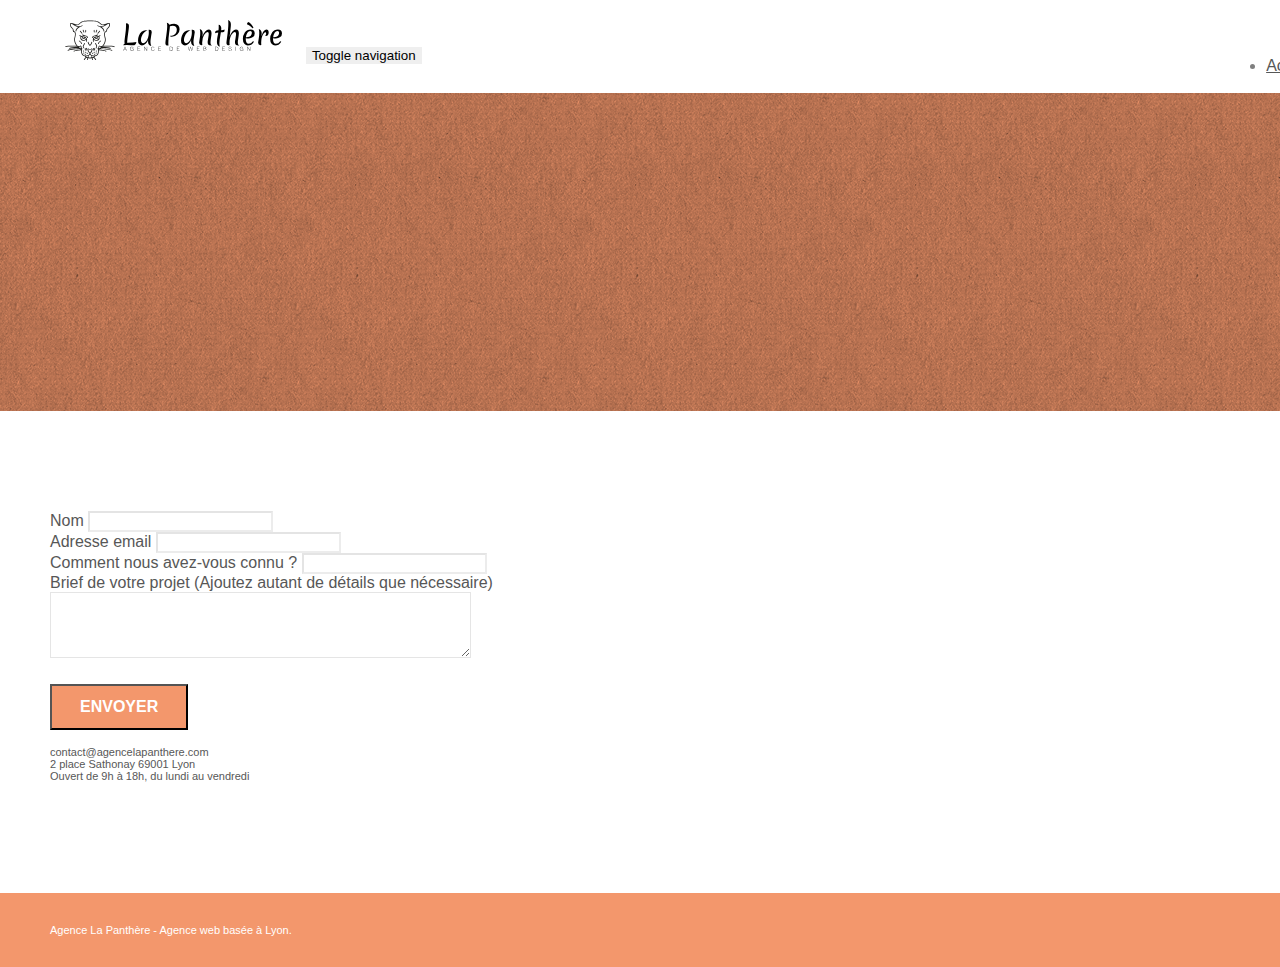
==== page2.html @ 514e4740 "second comit site" ====
<!doctype html>
<html lang="Default">
<head>
    <meta charset="utf-8">
    <meta name="keywords" content="">
    <meta name="description" content="">
    <meta name="viewport" content="width=device-width, initial-scale=1.0, viewport-fit=cover">
    <link rel="shortcut icon" type="image/png" href="favicon.jpg">
    
	<link rel="stylesheet" type="text/css" href="./css/bootstrap.min.css">
	<link rel="stylesheet" type="text/css" href="style.css">
	<link rel="stylesheet" type="text/css" href="./css/font-awesome.min.css">
	<link rel="stylesheet" type="text/css" href="./css/et-line.min.css">
	
    
	<script src="./js/jquery-2.1.0.min.js"></script>
	<script src="./js/bootstrap.min.js"></script>
	<script src="./js/blocs.min.js"></script>
	<script src="./js/jqBootstrapValidation.js"></script>
	<script src="./js/formHandler.js"></script>
    <title>page2</title>

    
<!-- Analytics -->
 
<!-- Analytics END -->
    
</head>
<body>
<!-- Principal conteneur -->
<div class="page-container">
    
<!-- bloc-0 -->
<div class="bloc bgc-white l-bloc " id="bloc-0">
	<div class="container bloc-sm">
		<nav class="navbar row">
			<div class="navbar-header">
				<a class="navbar-brand" href="index.html"><img src="img/agence-la-panthere-monochrome.svg" alt="atlanta web design logo" height="40" /></a>
				<button id="nav-toggle" type="button" class="ui-navbar-toggle navbar-toggle" data-toggle="collapse" data-target=".navbar-1">
					<span class="sr-only">Toggle navigation</span><span class="icon-bar"></span><span class="icon-bar"></span><span class="icon-bar"></span>
				</button>
			</div>
			<div class="collapse navbar-collapse navbar-1 special-dropdown-nav">
				<ul class="site-navigation nav navbar-nav">
					<li>
						<a href="index.html">Accueil</a>
					</li>
					<li>
					</li>
					<li>
						<a href="page2.html">page2 &gt;</a>
					</li>
				</ul>
			</div>
		</nav>
	</div>
</div>
<!-- bloc-0 END -->

<!-- bloc-6 -->
<div class="bloc bg-dots-bg bg-repeat bgc-atomic-tangerine d-bloc bloc-bg-texture texture-paper" id="bloc-6">
	<div class="container bloc-lg">
		<div class="row">
			<div class="col-sm-12">
				<h1 class="text-center hero-bloc-text tc-white">
					Parlons web design !
				</h1>
				<p class="text-center mg-lg tc-white tight-width-whitespace">
					Nous sommes ravis que vous souhaitiez collaborer avec notre agence.<br>
					Parlez-nous de votre projet en complétant le formulaire ci-dessous.
				</p>
			</div>
		</div>
	</div>
</div>
<!-- bloc-6 END -->

<!-- bloc-7 -->
<div class="bloc bgc-white l-bloc" id="bloc-7">
	<div class="container bloc-lg">
		<div class="row">
			<div class="col-sm-6">
				<form id="form_1" novalidate success-msg="Your message has been sent." fail-msg="Sorry it seems that our mail server is not responding, Sorry for the inconvenience!">
					<div class="form-group">
						<label>
							Nom
						</label>
						<input id="name" class="form-control" required />
					</div>
					<div class="form-group">
						<label>
							Adresse email
						</label>
						<input id="email" class="form-control" type="email" required />
					</div>
					<div class="form-group">
						<label>
							Comment nous avez-vous connu ?
						</label>
						<input class="form-control" type="email" required id="input_504" />
					</div>
					<div class="form-group">
						<label>
							Brief de votre projet (Ajoutez autant de détails que nécessaire)<br>
						</label><textarea id="message" class="form-control" rows="4" cols="50" required></textarea>
					</div> 
					<button class="bloc-button btn btn-lg btn-block cta-hero btn-atomic-tangerine" type="submit">
						Envoyer
					</button>
				</form>
			</div>
			<div class="col-sm-6">
				<p>
					contact@agencelapanthere.com<br>2 place Sathonay 69001 Lyon<br>Ouvert de 9h à 18h, du lundi au vendredi<br>
				</p>
			</div>
		</div>
	</div>
</div>
<!-- bloc-7 END -->

<!-- ScrollToTop Button -->
<a class="bloc-button btn btn-d scrollToTop" onclick="scrollToTarget('1')"><span class="fa fa-chevron-up"></span></a>
<!-- ScrollToTop Button END-->


<!-- Footer - bloc-8 -->
<div class="bloc bgc-atomic-tangerine d-bloc" id="bloc-8">
	<div class="container bloc-sm">
		<div class="row">
			<div class="col-sm-12">
				<p class="text-center white">
					Agence La Panthère - Agence web basée à Lyon.<br>
				</p>
				<div class="row row-no-gutters social">
					<div class="col-sm-3">
						<div class="text-center">
							<a class="social" href="index.html"><span class="fa fa-twitter icon-md"></span></a>
						</div>
					</div>
					<div class="col-sm-3">
						<div class="text-center">
							<a class="social" href="index.html"><span class="fa fa-facebook icon-md"></span></a>
						</div>
					</div>
					<div class="col-sm-3">
						<div class="text-center">
							<a class="social" href="index.html"><span class="fa fa-dribbble icon-md"></span></a>
						</div>
					</div>
					<div class="col-sm-3">
						<div class="text-center">
							<a class="social" href="index.html"><span class="fa fa-instagram icon-md"></span></a>
						</div>
					</div>
				</div>
			</div>
		</div>
	</div>
</div>
<!-- Footer - bloc-8 END -->

</div>
<!-- Principal conteneur END -->
    

</body>
</html>
---- style.css ----
body {
    margin: 0;
    padding: 0;
    background: #FFF;
    overflow-x: hidden;
    -webkit-font-smoothing: antialiased;
    -moz-osx-font-smoothing: grayscale;
}

a,
button {
    transition: all .3s ease-in-out;
    outline: none!important;
}

a:hover {
    text-decoration: none;
    cursor: pointer;
}

#page-loading-blocs-notifaction {
    position: fixed;
    top: 0;
    bottom: 0;
    width: 100%;
    z-index: 100000;
    background: #FFFFFF url("img/pageload-spinner.gif") no-repeat center center;
}

.bloc {
    width: 100%;
    clear: both;
    background: 50% 50% no-repeat;
    padding: 0 50px;
    -webkit-background-size: cover;
    -moz-background-size: cover;
    -o-background-size: cover;
    background-size: cover;
    position: relative;
}

.bloc .container {
    padding-left: 0;
    padding-right: 0;
}

.bloc-lg {
    padding: 100px 50px;
}

.bloc-md {
    padding: 50px;
}

.bloc-sm {
    padding: 20px 50px;
}

.bg-center,
.bg-l-edge,
.bg-r-edge,
.bg-t-edge,
.bg-b-edge,
.bg-tl-edge,
.bg-bl-edge,
.bg-tr-edge,
.bg-br-edge,
.bg-repeat {
    -webkit-background-size: auto!important;
    -moz-background-size: auto!important;
    -o-background-size: auto!important;
    background-size: auto!important;
}

.bg-repeat {
    background: repeat;
}

.bg-t-edge {
    background: top no-repeat;
}

.bloc-bg-texture::before {
    content: "";
    background-size: 2px 2px;
    position: absolute;
    top: 0;
    bottom: 0;
    left: 0;
    right: 0;
}

.texture-paper::before {
    background: url("img/texture-paper.png");
    background-size: 280px 280px;
}

.b-parallax {
    background-attachment: fixed;
}

.d-bloc {
    color: rgba(255, 255, 255, .7);
}

.d-bloc button:hover {
    color: rgba(255, 255, 255, .9);
}

.d-bloc .icon-round,
.d-bloc .icon-square,
.d-bloc .icon-rounded,
.d-bloc .icon-semi-rounded-a,
.d-bloc .icon-semi-rounded-b {
    border-color: rgba(255, 255, 255, .9);
}

.d-bloc .divider-h span {
    border-color: rgba(255, 255, 255, .2);
}

.d-bloc .a-btn,
.d-bloc .navbar a,
.d-bloc .navbar-brand,
.d-bloc a .icon-sm,
.d-bloc a .icon-md,
.d-bloc a .icon-lg,
.d-bloc a .icon-xl,
.d-bloc h1 a,
.d-bloc h2 a,
.d-bloc h3 a,
.d-bloc h4 a,
.d-bloc h5 a,
.d-bloc h6 a,
.d-bloc p a {
    color: rgba(255, 255, 255, .6);
}

.d-bloc .a-btn:hover,
.d-bloc .navbar a:hover,
.d-bloc .navbar-brand:hover,
.d-bloc a:hover .icon-sm,
.d-bloc a:hover .icon-md,
.d-bloc a:hover .icon-lg,
.d-bloc a:hover .icon-xl,
.d-bloc h1 a:hover,
.d-bloc h2 a:hover,
.d-bloc h3 a:hover,
.d-bloc h4 a:hover,
.d-bloc h5 a:hover,
.d-bloc h6 a:hover,
.d-bloc p a:hover {
    color: rgba(255, 255, 255, 1);
}

.d-bloc .navbar-toggle .icon-bar {
    background: rgba(255, 255, 255, 1);
}

.d-bloc .btn-wire,
.d-bloc .btn-wire:hover {
    color: rgba(255, 255, 255, 1);
    border-color: rgba(255, 255, 255, 1);
}

.d-bloc .panel {
    color: rgba(0, 0, 0, .5);
}

.d-bloc .panel button:hover {
    color: rgba(0, 0, 0, .7);
}

.d-bloc .panel icon {
    border-color: rgba(0, 0, 0, .7);
}

.d-bloc .panel .divider-h span {
    border-color: rgba(0, 0, 0, .1);
}

.d-bloc .panel .a-btn {
    color: rgba(0, 0, 0, .6);
}

.d-bloc .panel .a-btn:hover {
    color: rgba(0, 0, 0, 1);
}

.d-bloc .panel .btn-wire,
.d-bloc .panel .btn-wire:hover {
    color: rgba(0, 0, 0, .7);
    border-color: rgba(0, 0, 0, .3);
}

.d-bloc .panel,
.l-bloc {
    color: rgba(0, 0, 0, .5);
}

.d-bloc .panel button:hover,
.l-bloc button:hover {
    color: rgba(0, 0, 0, .7);
}

.l-bloc .icon-round,
.l-bloc .icon-square,
.l-bloc .icon-rounded,
.l-bloc .icon-semi-rounded-a,
.l-bloc .icon-semi-rounded-b {
    border-color: rgba(0, 0, 0, .7);
}

.d-bloc .panel .divider-h span,
.l-bloc .divider-h span {
    border-color: rgba(0, 0, 0, .1);
}

.d-bloc .panel .a-btn,
.l-bloc .a-btn,
.l-bloc .navbar a,
.l-bloc .navbar-brand,
.l-bloc a .icon-sm,
.l-bloc a .icon-md,
.l-bloc a .icon-lg,
.l-bloc a .icon-xl,
.l-bloc h1 a,
.l-bloc h2 a,
.l-bloc h3 a,
.l-bloc h4 a,
.l-bloc h5 a,
.l-bloc h6 a,
.l-bloc p a {
    color: rgba(0, 0, 0, .6);
}

.d-bloc .panel .a-btn:hover,
.l-bloc .a-btn:hover,
.l-bloc .navbar a:hover,
.l-bloc .navbar-brand:hover,
.l-bloc a:hover .icon-sm,
.l-bloc a:hover .icon-md,
.l-bloc a:hover .icon-lg,
.l-bloc a:hover .icon-xl,
.l-bloc h1 a:hover,
.l-bloc h2 a:hover,
.l-bloc h3 a:hover,
.l-bloc h4 a:hover,
.l-bloc h5 a:hover,
.l-bloc h6 a:hover,
.l-bloc p a:hover {
    color: rgba(0, 0, 0, 1);
}

.l-bloc .navbar-toggle .icon-bar {
    color: rgba(0, 0, 0, .6);
}

.d-bloc .panel .btn-wire,
.d-bloc .panel .btn-wire:hover,
.l-bloc .btn-wire,
.l-bloc .btn-wire:hover {
    color: rgba(0, 0, 0, .7);
    border-color: rgba(0, 0, 0, .3);
}

.voffset {
    margin-top: 30px;
}

.voffset-lg {
    margin-top: 80px;
}

.row-no-gutters {
    margin-right: 0;
    margin-left: 0;
}

.row.row-no-gutters > [class^="col-"],
.row.row-no-gutters > [class*=" col-"] {
    padding-right: 0;
    padding-left: 0;
}

#bloc-1-hero h1 {
    font-size: 32px;
}

.navbar {
    margin-bottom: 0;
    z-index: 1;
}

.navbar-brand {
    height: auto;
    padding: 3px 15px;
    font-size: 25px;
    font-weight: normal;
    font-weight: 600;
    line-height: 44px;
}

.navbar-brand img {
    max-height: 200px;
    margin: 0 5px 0 0;
    display: inline;
}

.navbar-brand img[src$=svg] {
    min-width: 100px;
}

.nav-center .navbar-brand img {
    margin: 0;
}

.navbar .nav {
    padding-top: 2px;
    margin-right: -16px;
    float: right;
    z-index: 1;
}

.nav > li {
    float: left;
    margin-top: 4px;
    font-size: 16px;
}

.navbar-nav .open .dropdown-menu > li > a {
    text-align: inherit;
}

.nav > li a:hover,
.nav > li a:focus {
    background: transparent;
}

.navbar-toggle {
    margin: 10px 10px 0 0;
    border: 0px;
}

.navbar-toggle:hover {
    background: transparent!important;
}

.navbar-toggle .icon-bar {
    background-color: rgba(0, 0, 0, .5);
    width: 26px;
}

.nav-invert .navbar .nav {
    float: left;
}

.nav-invert .navbar-header,
.nav-invert .navbar-brand {
    float: right;
    position: relative;
    z-index: 2;
}

@media (min-width: 768px) {
    .site-navigation {
        position: absolute;
        top: 50%;
        right: 20px;
        transform: translate(0, -50%);
        -webkit-transform: translateY(-50%);
    }
    .nav > li .dropdown-menu a,
    .nav > li .dropdown-menu a:hover {
        color: #484848;
    }
    .nav-invert .site-navigation {
        left: 0;
        right: 0;
    }
    .nav-center {
        text-align: center;
    }
    .nav-center .navbar-header {
        width: 100%;
    }
    .nav-center .navbar-header,
    .nav-center .navbar-brand,
    .nav-center .nav > li {
        float: none;
        display: inline-block;
    }
    .nav-center .site-navigation {
        position: relative;
        width: 100%;
        right: 0;
        margin-right: 0px;
        margin-top: 20px;
    }
    .nav-center.mini-nav .navbar-toggle {
        float: none;
        margin: 10px auto 0;
    }
}

.nav > li > .dropdown a {
    background: none!important;
    display: block;
    padding: 14px 15px;
}

nav .caret {
    margin: 0 5px;
}

.dropdown-menu .dropdown-menu {
    top: -8px;
    left: 100%;
}

.dropdown-menu .dropmenu-flow-right {
    top: 100%;
    left: 0;
    margin-left: -1px;
    border-top-left-radius: 0;
    border-top-right-radius: 0;
}

.dropdown-menu .dropdown span {
    border: 4px solid black;
    border-top-color: transparent;
    border-right-color: transparent;
    border-bottom-color: transparent;
    margin: 6px -5px 0 0!important;
    float: right;
}

.mg-md {
    margin-top: 10px;
    margin-bottom: 20px;
}

.mg-lg {
    margin-top: 10px;
    margin-bottom: 40px;
}

.btn {
    margin: 0 5px 5px 0;
}

.btn.pull-right {
    margin: 0 0 5px 5px;
}

.btn-d,
.btn-d:hover,
.btn-d:focus {
    color: #FFF;
    background: rgba(0, 0, 0, .3);
}

button {
    outline: none!important;
}

.btn-rd {
    border-radius: 40px;
}

.btn-clean {
    border: 1px solid rgba(0, 0, 0, .08);
    border-bottom-color: rgba(0, 0, 0, .1);
    text-shadow: 0 1px 0 rgba(0, 0, 1, .1);
    box-shadow: 0 1px 3px rgba(0, 0, 1, .25), inset 0 1px 0 0 rgba(255, 255, 255, .15);
}

.icon-md {
    font-size: 30px!important;
}

.icon-lg {
    font-size: 60px!important;
}

.sm-shadow {
    text-shadow: 0 1px 2px rgba(0, 0, 0, .3);
}

.panel-sq,
.panel-sq .panel-heading,
.panel-sq .panel-footer {
    border-radius: 0;
}

.panel-rd {
    border-radius: 30px;
}

.panel-rd .panel-heading {
    border-radius: 29px 29px 0 0;
}

.panel-rd .panel-footer {
    border-radius: 0 0 29px 29px;
}

.form-control {
    border-color: rgba(0, 0, 0, .1);
    box-shadow: none;
}

.scrollToTop {
    width: 40px;
    height: 40px;
    position: fixed;
    bottom: 20px;
    right: 20px;
    opacity: 0;
    z-index: 500;
    transition: all .3s ease-in-out;
}

.scrollToTop span {
    margin-top: 6px;
}

.showScrollTop {
    font-size: 14px;
    opacity: 1;
}

a[data-lightbox] {
    position: relative;
    display: block;
    text-align: center;
}

a[data-lightbox]:hover::before {
    content: "+";
    font-family: "HelveticaNeue-Light", "Helvetica Neue Light", "Helvetica Neue", Helvetica, Arial;
    font-size: 32px;
    width: 50px;
    height: 50px;
    margin-left: -25px;
    border-radius: 50%;
    background: rgba(0, 0, 0, .6);
    color: #FFF;
    font-weight: 100;
    z-index: 1;
    position: absolute;
    top: 50%;
    transform: translateY(-50%);
    -webkit-transform: translateY(-50%);
}

a[data-lightbox]:hover img {
    opacity: 0.6;
    -webkit-animation-fill-mode: none;
    animation-fill-mode: none;
}

#lightbox-modal {
    display: flex;
    align-items: center;
}

#lightbox-modal .modal-dialog {
    width: 90%;
    max-width: 900px;
    margin: 0 auto 0;
}

#lightbox-modal .modal-dialog img {
    max-height: 90vh;
    margin: 0 auto;
}

.lightbox-caption {
    padding: 20px;
    color: #FFF;
    background: rgba(0, 0, 0, .5);
    position: absolute;
    left: 15px;
    right: 15px;
    bottom: 5px;
}

.close-lightbox {
    color: #FFF;
    font-size: 30px;
    position: absolute;
    top: 20px;
    right: 20px;
    z-index: 20;
    background: rgba(0, 0, 0, .5);
    border: none;
    line-height: 30px;
    padding: 0 9px 5px;
    opacity: 0.3;
}

.close-lightbox:hover,
.next-lightbox:hover,
.prev-lightbox:hover {
    opacity: 1.0;
    color: #FFF;
}

.next-lightbox,
.prev-lightbox {
    font-size: 20px;
    color: rgba(255, 255, 255, .9);
    background: rgba(0, 0, 0, .5);
    transition: all .2s ease-in-out;
    position: absolute;
    top: 45%;
    z-index: 1;
    opacity: 0.4;
}

.next-lightbox {
    padding: 6px 8px 1px 13px;
    right: 25px;
}

.prev-lightbox {
    padding: 6px 13px 1px 10px;
    left: 25px;
}

.snapshot-lb .modal-body {
    padding-bottom: 45px;
}

.snapshot-lb .lightbox-caption {
    padding: 0;
    color: rgba(0, 0, 0, .5);
    background: none;
}

h1,
h2,
h3,
h4,
h5,
h6,
p,
label,
.btn,
a {
    font-family: "helvetica";
    font-weight: 400;
    color: #575757!important;
}

.container {
    max-width: 1000px;
}

.hero-bloc-text {
    font-size: 38px;
}

.hero-bloc-text-sub {
    font-size: 36px;
}

.statement-bloc-text {
    line-height: 26px;
    font-style: italic;
    font-size: 20px;
    text-align: center;
    font-weight: lighter;
    max-width: 520px;
    margin: auto auto auto auto;
}

p {
    font-size: 11px;
}

.tight-width-whitespace {
    max-width: 600px;
    margin: auto auto auto auto;
}

.h1 {
    font-size: 20px;
    font-family: "Open Sans";
}

.cta-hero {
    margin-top: 22px;
    color: #FFFFFF!important;
    text-transform: uppercase;
    padding: 12px 28px 12px 28px;
    font-size: 16px;
    font-weight: 700;
}

.social {
    max-width: 400px;
    margin: auto auto auto auto;
}

h2 {
    font-size: 22px;
    line-height: 1.4em;
}

h3 {
    font-size: 15px;
    text-transform: uppercase;
    font-weight: 700;
    color: #333333!important;
}

.med-width-whitespace {
    max-width: 800px;
    margin: auto auto auto auto;
    box-shadow: 0px 0px 0px #000000;
}

h1 {
    color: #333333!important;
}

h4 {
    color: #333333!important;
}

.icons {
    margin-bottom: 14px;
    margin-top: 24px;
}

.white {
    color: #FFFFFF!important;
}

.portfolio-thumb {
    margin-bottom: 24px;
}

.portfolio-row {
    margin-bottom: 44px;
    margin-top: 50px;
}

.avatar {
    box-shadow: 0px 4px 9px rgba(0, 0, 0, 0.3);
}

.black-background {
    background-color: rgba(165, 147, 99, 0.7);
    padding: 40px 40px 40px 40px;
}

.bold-link {
    font-weight: 900;
    text-decoration: underline!important;
}

.bgc-white {
    background-color: #FFFFFF;
}

.bgc-dark-slate-blue {
    background-color: #364577;
}

.bgc-atomic-tangerine {
    background-color: #F3976C;
}

.tc-white {
    color: #F3976C!important;
}

.btn-atomic-tangerine {
    background: #F3976C;
    color: #FFFFFF!important;
}

.btn-atomic-tangerine:hover {
    background: #c27956!important;
    color: #FFFFFF!important;
}

.ltc-white {
    color: #FFFFFF!important;
}

.ltc-white:hover {
    color: #cccccc!important;
}

.ltc-atomic-tangerine {
    color: #F3976C!important;
}

.ltc-atomic-tangerine:hover {
    color: #c27956!important;
}

.icon-dark-slate-blue {
    color: #364577!important;
    border-color: #364577!important;
}

.bg-dots-bg {
    background-image: url("img/dots-bg.png");
}

.bg-lines-h2-bg {
    background-image: url("img/lines-h2-bg.png");
}

.bg-banniere {
    background-image: url("img/agence-la-panthere.jpg");
}

.bg-presentation {
    background-image: url("img/image-de-presentation.bmp");
}

@media (max-width: 1024px) {
    .bloc {
        padding-left: 20px;
        padding-right: 20px;
    }
    .bloc.full-width-bloc,
    .bloc-tile-2.full-width-bloc .container,
    .bloc-tile-3.full-width-bloc .container,
    .bloc-tile-4.full-width-bloc .container {
        padding-left: 0;
        padding-right: 0;
    }
}

@media (max-width: 992px) and (min-width: 768px) {
    .navbar .nav {
        max-width: 80%
    }
    .nav-center.navbar .nav {
        max-width: 100%
    }
}

@media only screen and (min-device-width: 768px) and (max-device-width: 1024px) and (orientation: landscape) {
    .b-parallax {
        background-attachment: scroll;
    }
}

@media only screen and (min-device-width: 1024px) and (max-device-width: 1366px) and (-webkit-min-device-pixel-ratio: 1.5) {
    .b-parallax {
        background-attachment: scroll;
    }
}

@media (max-width: 991px) {
    .container {
        width: 100%;
    }
    .b-parallax {
        background-attachment: scroll;
    }
    .page-container,
    #hero-bloc {
        overflow-x: hidden;
        position: relative;
    }
    .bloc {
        padding-left: constant(safe-area-inset-left);
        padding-right: constant(safe-area-inset-right);
    }
    .bloc-group,
    .bloc-group .bloc {
        display: block;
        width: 100%;
    }
    .bloc-fill-screen .fill-bloc-top-edge,
    .bloc-fill-screen .fill-bloc-bottom-edge {
        padding: 0 20px;
        padding-left: constant(safe-area-inset-left);
        padding-right: constant(safe-area-inset-right);
    }
}

@media (max-width: 767px) {
    .page-container {
        overflow-x: hidden;
        position: relative;
    }
    h1,
    h2,
    h3,
    h4,
    h5,
    h6,
    p,
    #disqus_thread {
        padding-left: 10px!important;
        padding-right: 10px!important;
    }
    .b-parallax {
        background-attachment: scroll;
    }
    .navbar .nav {
        padding-top: 0;
        border-top: 1px solid rgba(0, 0, 0, .2);
        float: none!important;
    }
    .navbar.row {
        margin-left: 0;
        margin-right: 0;
    }
    .site-navigation {
        position: inherit;
        transform: none;
        -webkit-transform: none;
        -ms-transform: none;
    }
    .nav > li {
        margin-top: 0;
        border-bottom: 1px solid rgba(0, 0, 0, .1);
        background: rgba(0, 0, 0, .05);
        text-align: left;
        padding-left: 15px;
        width: 100%;
    }
    .nav > li:hover {
        background: rgba(0, 0, 0, .08);
    }
    .dropdown .dropdown a .caret {
        float: none;
        margin: 5px 0 0 10px!important;
        border: 4px solid black;
        border-bottom-color: transparent;
        border-right-color: transparent;
        border-left-color: transparent;
    }
    #hero-bloc .navbar .nav {
        background: rgba(0, 0, 0, .8);
    }
    #hero-bloc .navbar .nav a {
        color: rgba(255, 255, 255, .6);
    }
    .hero {
        padding: 50px 0;
    }
    .hero-nav {
        left: -1px;
        right: -1px;
    }
    .navbar-collapse {
        padding: 0;
        overflow-x: hidden;
        -webkit-box-shadow: none;
        box-shadow: none;
    }
    .navbar-brand img {
        max-height: 40px;
        width: auto;
    }
    .nav-invert .navbar-header {
        float: none;
        width: 100%;
    }
    .nav-invert .navbar-toggle {
        float: left;
        margin-left: 10px;
    }
    .bloc {
        padding-left: 0;
        padding-right: 0;
    }
    .bloc-xxl,
    .bloc-xl,
    .bloc-lg {
        padding: 40px 0;
    }
    .bloc-sm,
    .bloc-md {
        padding-left: 0;
        padding-right: 0;
    }
    .bloc-tile-2 .container,
    .bloc-tile-3 .container,
    .bloc-tile-4 .container,
    .bloc-fill-screen .fill-bloc-top-edge,
    .bloc-fill-screen .fill-bloc-bottom-edge {
        padding-left: 0;
        padding-right: 0;
    }
    .a-block {
        padding: 0 10px;
    }
    .btn-dwn {
        display: none;
    }
    .voffset {
        margin-top: 5px;
    }
    .voffset-md {
        margin-top: 20px;
    }
    .voffset-lg {
        margin-top: 30px;
    }
    form {
        padding: 5px;
    }
    .close-lightbox {
        display: inline-block;
    }
    .blocsapp-device-iphone5 {
        background-size: 216px 425px;
        padding-top: 60px;
        width: 216px;
        height: 425px;
    }
    .blocsapp-device-iphone5 img {
        width: 180px;
        height: 320px;
    }
}

@media (max-width: 400px) {
    .bloc {
        padding-left: 0;
        padding-right: 0;
    }
}

@media (max-width: 767px) {
    .bloc-mob-center-text {
        text-align: center;
    }
}
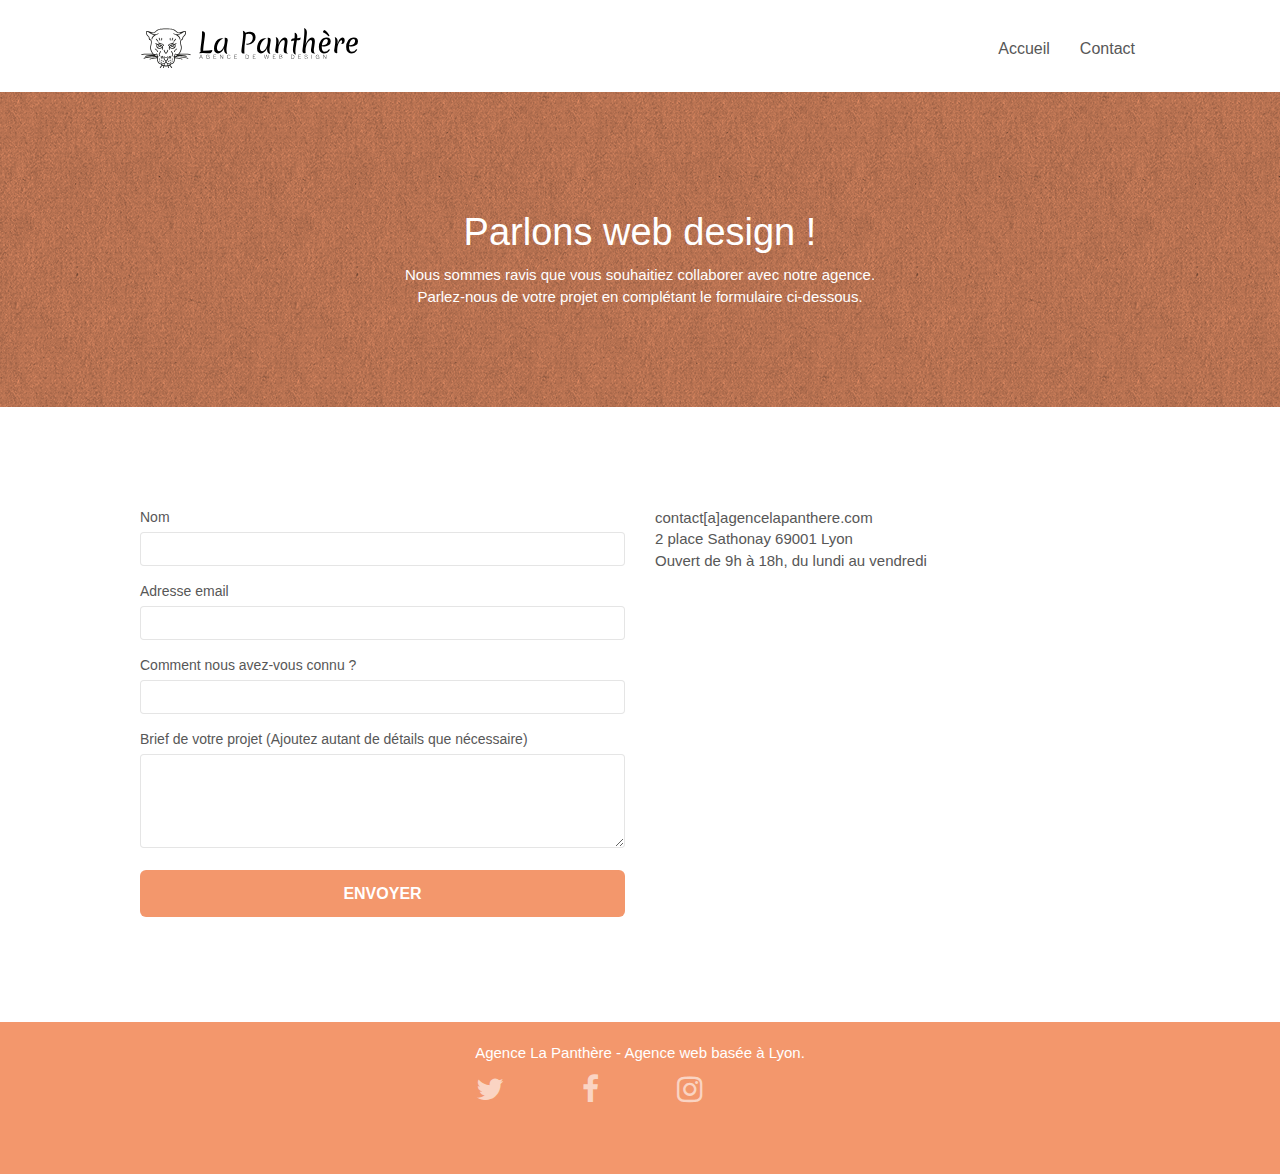
==== commit a4fc7f5d: "modification des parties à améliorer pour seo" ====
--- a/page2.html
+++ b/page2.html
@@ -1,5 +1,5 @@
 <!doctype html>
-<html lang="Default">
+<html lang="fr">
 <head>
     <meta charset="utf-8">
     <meta name="keywords" content="">
@@ -7,15 +7,15 @@
     <meta name="viewport" content="width=device-width, initial-scale=1.0, viewport-fit=cover">
     <link rel="shortcut icon" type="image/png" href="favicon.jpg">
     
-	<link rel="stylesheet" type="text/css" href="./css/bootstrap.min.css">
+	<link rel="stylesheet" type="text/css" href="./css/bootstrap.css">
 	<link rel="stylesheet" type="text/css" href="style.css">
-	<link rel="stylesheet" type="text/css" href="./css/font-awesome.min.css">
-	<link rel="stylesheet" type="text/css" href="./css/et-line.min.css">
+	<link rel="stylesheet" type="text/css" href="./css/font-awesome.css">
+	<link rel="stylesheet" type="text/css" href="./css/et-line.css">
 	
     
-	<script src="./js/jquery-2.1.0.min.js"></script>
-	<script src="./js/bootstrap.min.js"></script>
-	<script src="./js/blocs.min.js"></script>
+	<script src="./js/jquery-2.1.0.js"></script>
+	<script src="./js/bootstrap.js"></script>
+	<script src="./js/blocs.js"></script>
 	<script src="./js/jqBootstrapValidation.js"></script>
 	<script src="./js/formHandler.js"></script>
     <title>page2</title>
@@ -48,7 +48,7 @@
 					<li>
 					</li>
 					<li>
-						<a href="page2.html">page2 &gt;</a>
+						<a href="page2.html">Contact</a>
 					</li>
 				</ul>
 			</div>
@@ -110,8 +110,8 @@
 				</form>
 			</div>
 			<div class="col-sm-6">
-				<p>
-					contact@agencelapanthere.com<br>2 place Sathonay 69001 Lyon<br>Ouvert de 9h à 18h, du lundi au vendredi<br>
+				<p class="texte1">
+					contact[a]agencelapanthere.com<br>2 place Sathonay 69001 Lyon<br>Ouvert de 9h à 18h, du lundi au vendredi<br>
 				</p>
 			</div>
 		</div>
@@ -135,25 +135,22 @@
 				<div class="row row-no-gutters social">
 					<div class="col-sm-3">
 						<div class="text-center">
-							<a class="social" href="index.html"><span class="fa fa-twitter icon-md"></span></a>
+							<a aria-label="Twitter" class="social" href="https://twitter.com/home"><span class="fa fa-twitter icon-md"></span></a>
 						</div>
 					</div>
 					<div class="col-sm-3">
 						<div class="text-center">
-							<a class="social" href="index.html"><span class="fa fa-facebook icon-md"></span></a>
+							<a aria-label="Facebook" class="social" href="https://www.facebook.com/"><span class="fa fa-facebook icon-md"></span></a>
 						</div>
 					</div>
 					<div class="col-sm-3">
 						<div class="text-center">
-							<a class="social" href="index.html"><span class="fa fa-dribbble icon-md"></span></a>
+							<a aria-label="Instagram" class="social" href="https://www.instagram.com/"><span class="fa fa-instagram icon-md"></span></a>
 						</div>
 					</div>
-					<div class="col-sm-3">
-						<div class="text-center">
-							<a class="social" href="index.html"><span class="fa fa-instagram icon-md"></span></a>
-						</div>
-					</div>
+					<div class="keywords" style="color:#F3976C;">Agence web à paris, stratégie web, web design, illustrations, design de site web, site web, web, internet, site internet, site</div>
 				</div>
+				
 			</div>
 		</div>
 	</div>
--- a/style.css
+++ b/style.css
@@ -38,7 +38,9 @@
     background-size: cover;
     position: relative;
 }
-
+p{
+    font-size: 15px;
+}
 .bloc .container {
     padding-left: 0;
     padding-right: 0;
@@ -676,10 +678,6 @@
     margin: auto auto auto auto;
 }
 
-p {
-    font-size: 11px;
-}
-
 .tight-width-whitespace {
     max-width: 600px;
     margin: auto auto auto auto;
@@ -775,7 +773,7 @@
 }
 
 .tc-white {
-    color: #F3976C!important;
+    color: #FFFFFF !important;
 }
 
 .btn-atomic-tangerine {
--- a/css/et-line.css
+++ b/css/et-line.css
@@ -0,0 +1,519 @@
+@font-face {
+    font-family: et-line;
+    src: url(../fonts/et-line.eot);
+    src: url(../fonts/et-line.eot?#iefix) format('embedded-opentype'), url(../fonts/et-line.woff) format('woff'), url(../fonts/et-line.ttf) format('truetype'), url(../fonts/et-line.svg#et-line) format('svg');
+    font-weight: 400;
+    font-style: normal
+}
+
+.et-icon-adjustments,
+.et-icon-alarmclock,
+.et-icon-anchor,
+.et-icon-aperture,
+.et-icon-attachment,
+.et-icon-bargraph,
+.et-icon-basket,
+.et-icon-beaker,
+.et-icon-bike,
+.et-icon-book-open,
+.et-icon-briefcase,
+.et-icon-browser,
+.et-icon-calendar,
+.et-icon-camera,
+.et-icon-caution,
+.et-icon-chat,
+.et-icon-circle-compass,
+.et-icon-clipboard,
+.et-icon-clock,
+.et-icon-cloud,
+.et-icon-compass,
+.et-icon-desktop,
+.et-icon-dial,
+.et-icon-document,
+.et-icon-documents,
+.et-icon-download,
+.et-icon-dribbble,
+.et-icon-edit,
+.et-icon-envelope,
+.et-icon-expand,
+.et-icon-facebook,
+.et-icon-flag,
+.et-icon-focus,
+.et-icon-gears,
+.et-icon-genius,
+.et-icon-gift,
+.et-icon-global,
+.et-icon-globe,
+.et-icon-googleplus,
+.et-icon-grid,
+.et-icon-happy,
+.et-icon-hazardous,
+.et-icon-heart,
+.et-icon-hotairballoon,
+.et-icon-hourglass,
+.et-icon-key,
+.et-icon-laptop,
+.et-icon-layers,
+.et-icon-lifesaver,
+.et-icon-lightbulb,
+.et-icon-linegraph,
+.et-icon-linkedin,
+.et-icon-lock,
+.et-icon-magnifying-glass,
+.et-icon-map,
+.et-icon-map-pin,
+.et-icon-megaphone,
+.et-icon-mic,
+.et-icon-mobile,
+.et-icon-newspaper,
+.et-icon-notebook,
+.et-icon-paintbrush,
+.et-icon-paperclip,
+.et-icon-pencil,
+.et-icon-phone,
+.et-icon-picture,
+.et-icon-pictures,
+.et-icon-piechart,
+.et-icon-presentation,
+.et-icon-pricetags,
+.et-icon-printer,
+.et-icon-profile-female,
+.et-icon-profile-male,
+.et-icon-puzzle,
+.et-icon-quote,
+.et-icon-recycle,
+.et-icon-refresh,
+.et-icon-ribbon,
+.et-icon-rss,
+.et-icon-sad,
+.et-icon-scissors,
+.et-icon-scope,
+.et-icon-search,
+.et-icon-shield,
+.et-icon-speedometer,
+.et-icon-strategy,
+.et-icon-streetsign,
+.et-icon-tablet,
+.et-icon-target,
+.et-icon-telescope,
+.et-icon-toolbox,
+.et-icon-tools,
+.et-icon-tools-2,
+.et-icon-trophy,
+.et-icon-tumblr,
+.et-icon-twitter,
+.et-icon-upload,
+.et-icon-video,
+.et-icon-wallet,
+.et-icon-wine {
+    font-family: et-line;
+    speak: none;
+    font-style: normal;
+    font-weight: 400;
+    font-variant: normal;
+    text-transform: none;
+    line-height: 1;
+    -webkit-font-smoothing: antialiased;
+    -moz-osx-font-smoothing: grayscale;
+    display: inline-block
+}
+
+.et-icon-mobile:before {
+    content: "\e000"
+}
+
+.et-icon-laptop:before {
+    content: "\e001"
+}
+
+.et-icon-desktop:before {
+    content: "\e002"
+}
+
+.et-icon-tablet:before {
+    content: "\e003"
+}
+
+.et-icon-phone:before {
+    content: "\e004"
+}
+
+.et-icon-document:before {
+    content: "\e005"
+}
+
+.et-icon-documents:before {
+    content: "\e006"
+}
+
+.et-icon-search:before {
+    content: "\e007"
+}
+
+.et-icon-clipboard:before {
+    content: "\e008"
+}
+
+.et-icon-newspaper:before {
+    content: "\e009"
+}
+
+.et-icon-notebook:before {
+    content: "\e00a"
+}
+
+.et-icon-book-open:before {
+    content: "\e00b"
+}
+
+.et-icon-browser:before {
+    content: "\e00c"
+}
+
+.et-icon-calendar:before {
+    content: "\e00d"
+}
+
+.et-icon-presentation:before {
+    content: "\e00e"
+}
+
+.et-icon-picture:before {
+    content: "\e00f"
+}
+
+.et-icon-pictures:before {
+    content: "\e010"
+}
+
+.et-icon-video:before {
+    content: "\e011"
+}
+
+.et-icon-camera:before {
+    content: "\e012"
+}
+
+.et-icon-printer:before {
+    content: "\e013"
+}
+
+.et-icon-toolbox:before {
+    content: "\e014"
+}
+
+.et-icon-briefcase:before {
+    content: "\e015"
+}
+
+.et-icon-wallet:before {
+    content: "\e016"
+}
+
+.et-icon-gift:before {
+    content: "\e017"
+}
+
+.et-icon-bargraph:before {
+    content: "\e018"
+}
+
+.et-icon-grid:before {
+    content: "\e019"
+}
+
+.et-icon-expand:before {
+    content: "\e01a"
+}
+
+.et-icon-focus:before {
+    content: "\e01b"
+}
+
+.et-icon-edit:before {
+    content: "\e01c"
+}
+
+.et-icon-adjustments:before {
+    content: "\e01d"
+}
+
+.et-icon-ribbon:before {
+    content: "\e01e"
+}
+
+.et-icon-hourglass:before {
+    content: "\e01f"
+}
+
+.et-icon-lock:before {
+    content: "\e020"
+}
+
+.et-icon-megaphone:before {
+    content: "\e021"
+}
+
+.et-icon-shield:before {
+    content: "\e022"
+}
+
+.et-icon-trophy:before {
+    content: "\e023"
+}
+
+.et-icon-flag:before {
+    content: "\e024"
+}
+
+.et-icon-map:before {
+    content: "\e025"
+}
+
+.et-icon-puzzle:before {
+    content: "\e026"
+}
+
+.et-icon-basket:before {
+    content: "\e027"
+}
+
+.et-icon-envelope:before {
+    content: "\e028"
+}
+
+.et-icon-streetsign:before {
+    content: "\e029"
+}
+
+.et-icon-telescope:before {
+    content: "\e02a"
+}
+
+.et-icon-gears:before {
+    content: "\e02b"
+}
+
+.et-icon-key:before {
+    content: "\e02c"
+}
+
+.et-icon-paperclip:before {
+    content: "\e02d"
+}
+
+.et-icon-attachment:before {
+    content: "\e02e"
+}
+
+.et-icon-pricetags:before {
+    content: "\e02f"
+}
+
+.et-icon-lightbulb:before {
+    content: "\e030"
+}
+
+.et-icon-layers:before {
+    content: "\e031"
+}
+
+.et-icon-pencil:before {
+    content: "\e032"
+}
+
+.et-icon-tools:before {
+    content: "\e033"
+}
+
+.et-icon-tools-2:before {
+    content: "\e034"
+}
+
+.et-icon-scissors:before {
+    content: "\e035"
+}
+
+.et-icon-paintbrush:before {
+    content: "\e036"
+}
+
+.et-icon-magnifying-glass:before {
+    content: "\e037"
+}
+
+.et-icon-circle-compass:before {
+    content: "\e038"
+}
+
+.et-icon-linegraph:before {
+    content: "\e039"
+}
+
+.et-icon-mic:before {
+    content: "\e03a"
+}
+
+.et-icon-strategy:before {
+    content: "\e03b"
+}
+
+.et-icon-beaker:before {
+    content: "\e03c"
+}
+
+.et-icon-caution:before {
+    content: "\e03d"
+}
+
+.et-icon-recycle:before {
+    content: "\e03e"
+}
+
+.et-icon-anchor:before {
+    content: "\e03f"
+}
+
+.et-icon-profile-male:before {
+    content: "\e040"
+}
+
+.et-icon-profile-female:before {
+    content: "\e041"
+}
+
+.et-icon-bike:before {
+    content: "\e042"
+}
+
+.et-icon-wine:before {
+    content: "\e043"
+}
+
+.et-icon-hotairballoon:before {
+    content: "\e044"
+}
+
+.et-icon-globe:before {
+    content: "\e045"
+}
+
+.et-icon-genius:before {
+    content: "\e046"
+}
+
+.et-icon-map-pin:before {
+    content: "\e047"
+}
+
+.et-icon-dial:before {
+    content: "\e048"
+}
+
+.et-icon-chat:before {
+    content: "\e049"
+}
+
+.et-icon-heart:before {
+    content: "\e04a"
+}
+
+.et-icon-cloud:before {
+    content: "\e04b"
+}
+
+.et-icon-upload:before {
+    content: "\e04c"
+}
+
+.et-icon-download:before {
+    content: "\e04d"
+}
+
+.et-icon-target:before {
+    content: "\e04e"
+}
+
+.et-icon-hazardous:before {
+    content: "\e04f"
+}
+
+.et-icon-piechart:before {
+    content: "\e050"
+}
+
+.et-icon-speedometer:before {
+    content: "\e051"
+}
+
+.et-icon-global:before {
+    content: "\e052"
+}
+
+.et-icon-compass:before {
+    content: "\e053"
+}
+
+.et-icon-lifesaver:before {
+    content: "\e054"
+}
+
+.et-icon-clock:before {
+    content: "\e055"
+}
+
+.et-icon-aperture:before {
+    content: "\e056"
+}
+
+.et-icon-quote:before {
+    content: "\e057"
+}
+
+.et-icon-scope:before {
+    content: "\e058"
+}
+
+.et-icon-alarmclock:before {
+    content: "\e059"
+}
+
+.et-icon-refresh:before {
+    content: "\e05a"
+}
+
+.et-icon-happy:before {
+    content: "\e05b"
+}
+
+.et-icon-sad:before {
+    content: "\e05c"
+}
+
+.et-icon-facebook:before {
+    content: "\e05d"
+}
+
+.et-icon-twitter:before {
+    content: "\e05e"
+}
+
+.et-icon-googleplus:before {
+    content: "\e05f"
+}
+
+.et-icon-rss:before {
+    content: "\e060"
+}
+
+.et-icon-tumblr:before {
+    content: "\e061"
+}
+
+.et-icon-linkedin:before {
+    content: "\e062"
+}
+
+.et-icon-dribbble:before {
+    content: "\e063"
+}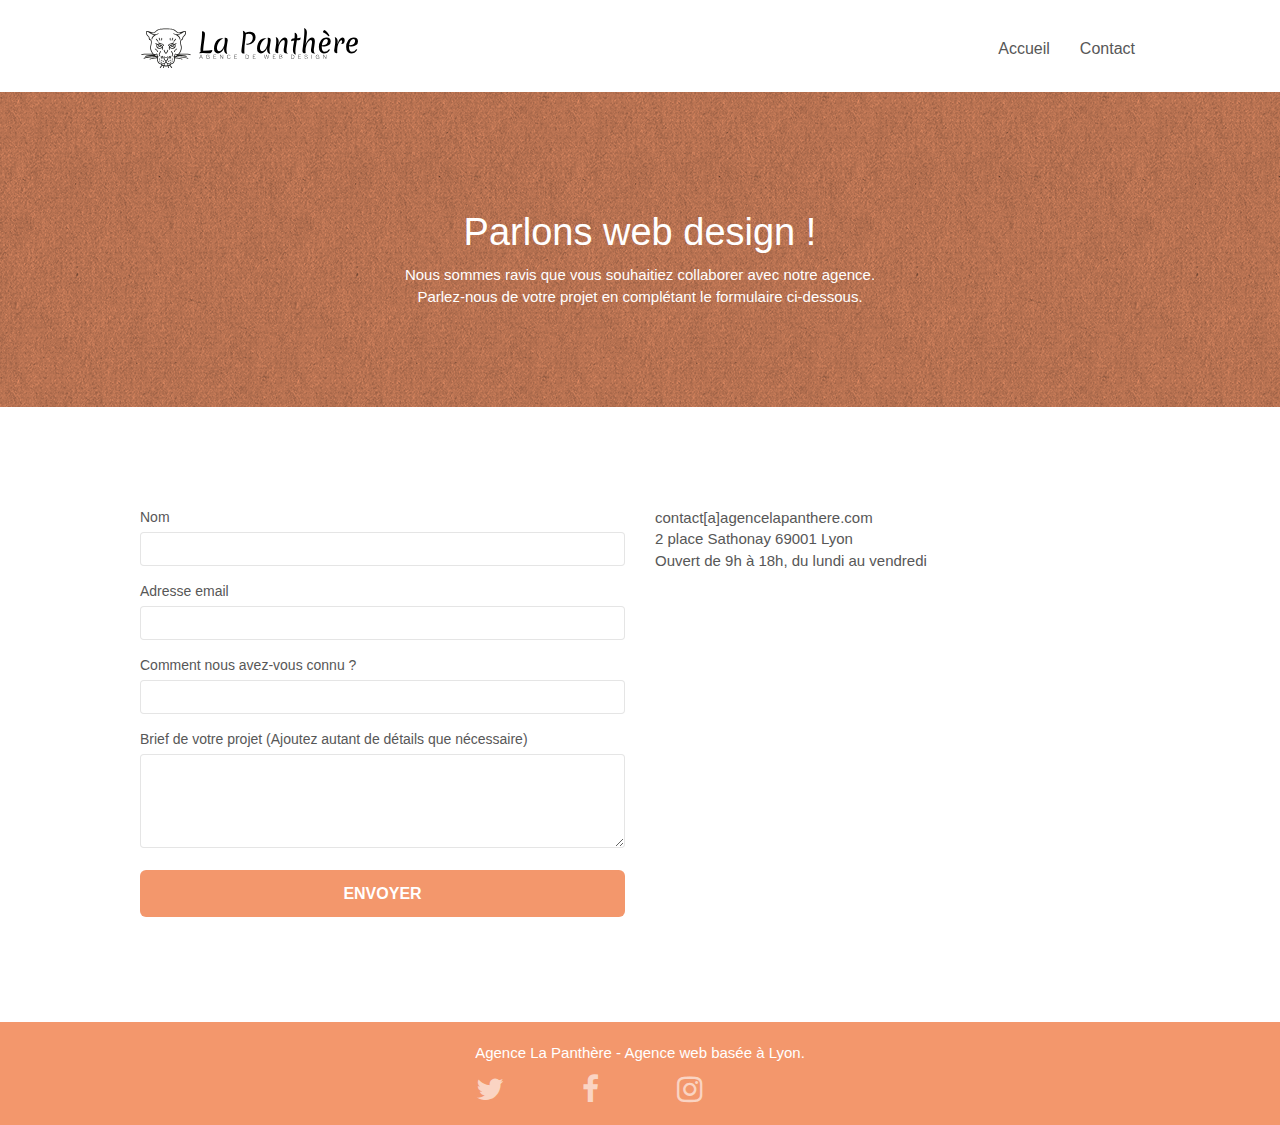
==== commit 11e23d54: "validation w3C, suppression black hat, remplacement des images avec du texte à l'intérieur" ====
--- a/page2.html
+++ b/page2.html
@@ -35,7 +35,7 @@
 	<div class="container bloc-sm">
 		<nav class="navbar row">
 			<div class="navbar-header">
-				<a class="navbar-brand" href="index.html"><img src="img/agence-la-panthere-monochrome.svg" alt="atlanta web design logo" height="40" /></a>
+				<a class="navbar-brand" href="index.html"><img src="img/agence-la-panthere-monochrome.svg" alt="atlanta web design logo" height="40"></a>
 				<button id="nav-toggle" type="button" class="ui-navbar-toggle navbar-toggle" data-toggle="collapse" data-target=".navbar-1">
 					<span class="sr-only">Toggle navigation</span><span class="icon-bar"></span><span class="icon-bar"></span><span class="icon-bar"></span>
 				</button>
@@ -85,19 +85,19 @@
 						<label>
 							Nom
 						</label>
-						<input id="name" class="form-control" required />
+						<input id="name" class="form-control" required>
 					</div>
 					<div class="form-group">
 						<label>
 							Adresse email
 						</label>
-						<input id="email" class="form-control" type="email" required />
+						<input id="email" class="form-control" type="email" required>
 					</div>
 					<div class="form-group">
 						<label>
 							Comment nous avez-vous connu ?
 						</label>
-						<input class="form-control" type="email" required id="input_504" />
+						<input class="form-control" type="text" required id="input_504">
 					</div>
 					<div class="form-group">
 						<label>
@@ -148,7 +148,6 @@
 							<a aria-label="Instagram" class="social" href="https://www.instagram.com/"><span class="fa fa-instagram icon-md"></span></a>
 						</div>
 					</div>
-					<div class="keywords" style="color:#F3976C;">Agence web à paris, stratégie web, web design, illustrations, design de site web, site web, web, internet, site internet, site</div>
 				</div>
 				
 			</div>
